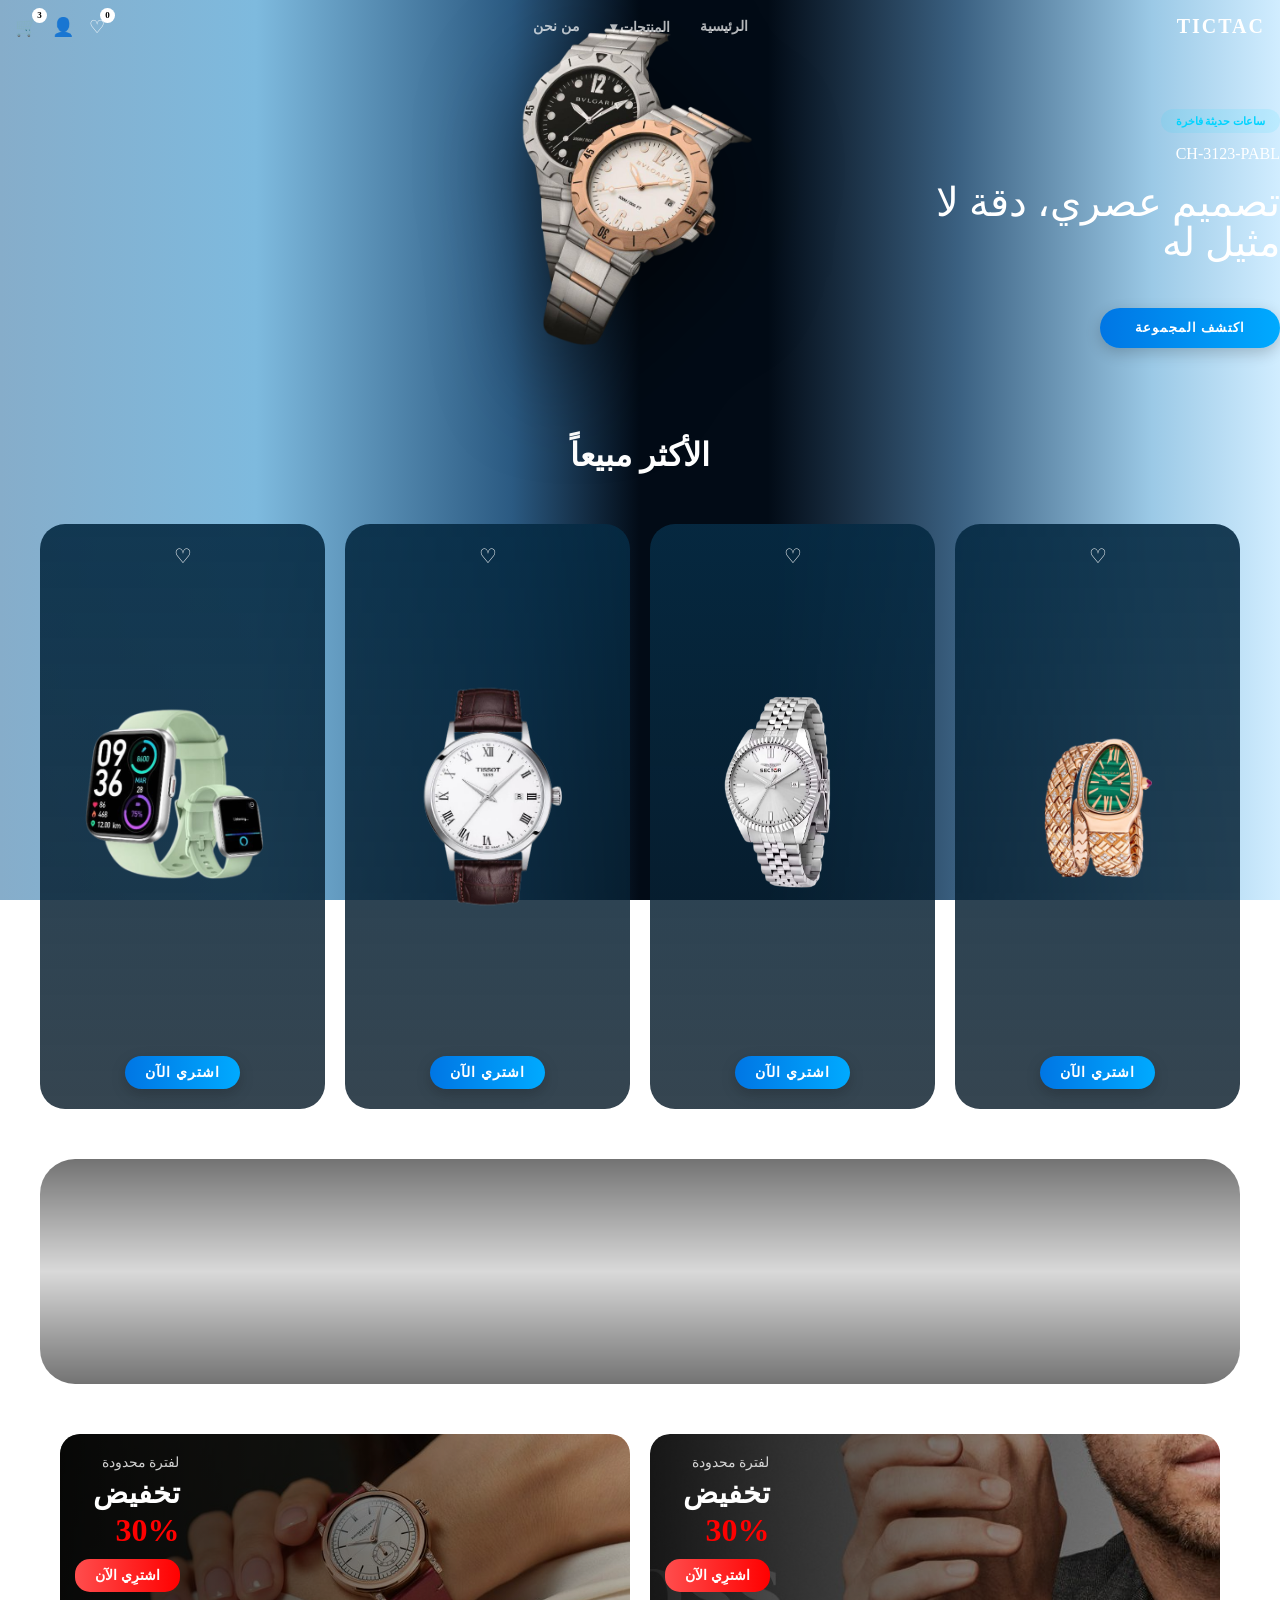
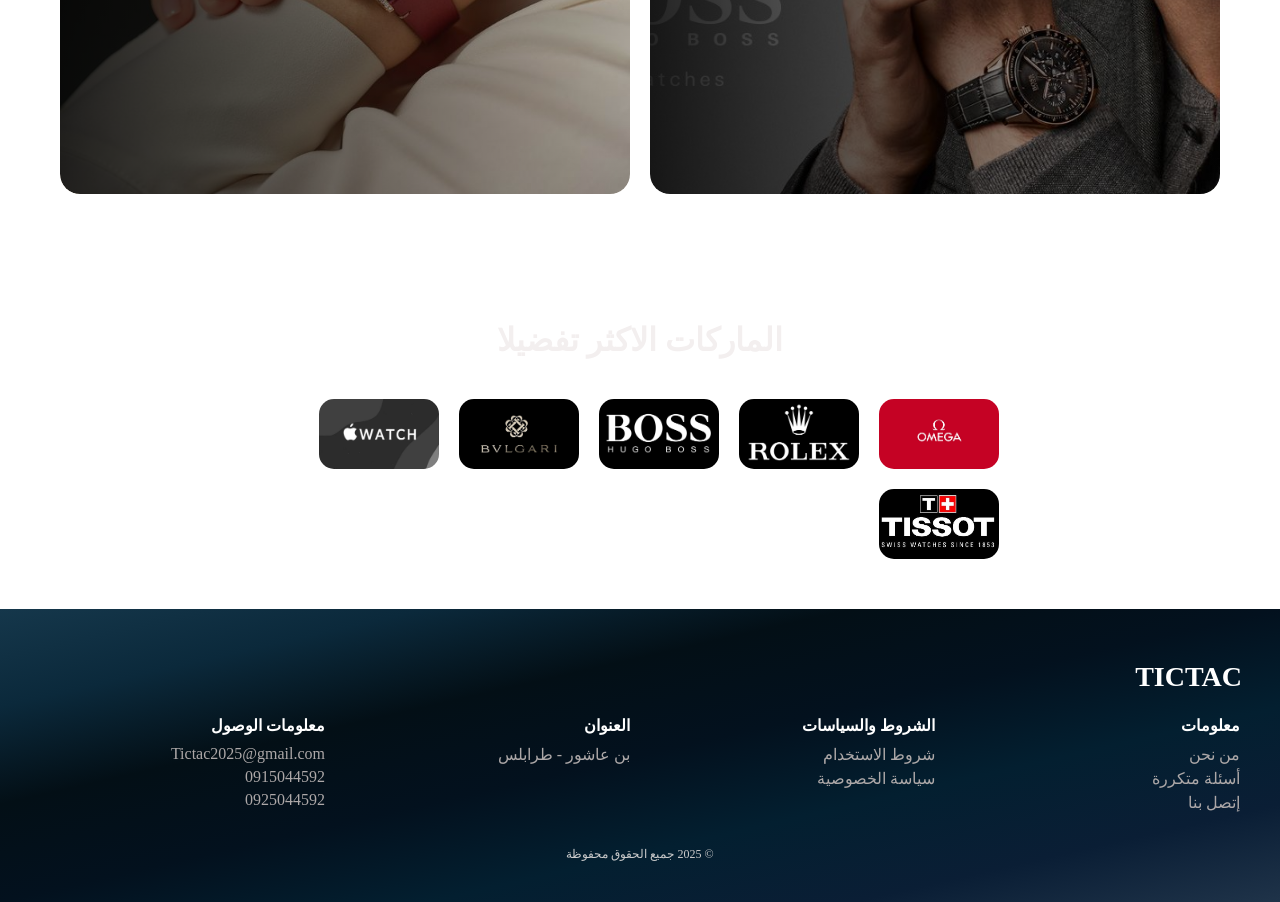
==== index.html @ 2e1ec947 "first upload" ====
<!DOCTYPE html>
<html lang="ar" dir="rtl"> <!-- الصفحة باللغة العربية والاتجاه من اليمين لليسار -->
<head>
    <meta charset="UTF-8">
    <meta name="viewport" content="width=device-width, initial-scale=1.0">
    <title>TICTAC – Watches Store</title>
<meta name="description" content="TICTAC متجر ساعات حديثة فاخرة وساعات إلكترونية يجمع بين الأناقة، الجودة، والتقنية لتجربة وقت مميزة.">
    <!-- ربط ملف CSS -->
    <link rel="stylesheet" href="style.css">
</head>

<body>

    <!-- اللوحة الرئيسية -->


       <header class="navbar">

  <!-- الجهة اليمنى: شعار + زر الموبايل -->
  <div class="nav-right-group">
      <div class="logo">TIC<span>TAC</span></div>
      <div class="menu-icon">☰</div>
  </div>

  <!-- الروابط -->
  <nav class="nav-links">
      <a href="index.html">الرئيسية</a>

      <!-- Dropdown المنتجات -->
      <div class="dropdown">
          <a href="javascript:void(0)" class="dropbtn">المنتجات ▾</a>
          <div class="dropdown-content">
              
              <a href="MprPage.php?type=modern">ساعات حديثة</a>
              <!-- <a href="Sp.html?type=sport">ساعات رياضية</a> -->
          </div>
      </div>

     <a href="aboutUs.html">من نحن</a>

  </nav>

  <!-- الأيقونات -->
  <div class="nav-left-icons">
      <div class="icon-group">
          <div class="icon-item">♡ <span class="badge">8</span></div>
          <div class="icon-item" onclick="goLogin()">👤</div>
          <div class="icon-item" onclick="goCart()">🛒 <span class="badge">3</span></div>
      </div>
  

</header>


        <!-- القسم الرئيسي -->
        <main class="hero">

            <!-- معلومات الساعة -->
            <div class="info">
                <span class="tag" id="watchTag">ساعات حديثة فاخرة</span>
                <p class="code" id="watchCode">CH-3123-PABL</p>

                <h3 class="main-title" id="watchTitle">
                   تصميم عصري، دقة لا مثيل له
                </h3>

                <button class="btn-more">اكتشف المجموعة</button>
            </div>

            <!-- صورة الساعة -->
            <div class="watch-box">
                <img 
                    src="image\ex1.png"
                    alt="Watch"
                    class="watch-img"
                    id="mainWatch"
                >

                <!-- التبديل (ساعتين فقط) -->
                <!-- <div class="pagination">
                    <span onclick="changeWatch(2, this)">02</span>
                    <span class="active" onclick="changeWatch(1, this)">01</span>
                </div> -->
            </div>

        </main>

    </div>
<!-- قسم ساعات الأكثر مبيعاً -->
<section class="best-sellers">
  <h2>الأكثر مبيعاً</h2>
  <div class="cards-container">
    <div class="card">
      <div class="card-heart" onclick="toggleFavorite(this)">♡</div>
     
      <img src="image/blgariwatch.png" alt="ساعة 1">
       <!-- المربع الشفاف -->
  <div class="card-info">
    <h8> Serpenti Spiga (الساعة الثعبانية الذهبية)</h8>
    <p> قمة الفخامة من بولغري، مستوحاة من سنابل القمح بتصميم ذهبي خلاب.
</p>
    
  </div>
      <button class="btn-more">اشتري الآن</button>
    </div>
    <div class="card">
      <div class="card-heart-wrapper">
      <div class="card-heart" onclick="toggleFavorite(this)">♡</div>
      
    </div>
      <img src="image/sectorwatch.png" alt="ساعة 2">
      <!-- المربع الشفاف -->
  <div class="card-info">
    <h8>ساعة Sector 240 Classic (الفضية)</h8>
    <p>زيج مثالي بين التصميم الرياضي واللمسة الكلاسيكية، تناسب جميع الإطلالات.</p>
 
  </div>
      <button class="btn-more">اشتري الآن</button>
    </div>
    <div class="card">
      <div class="card-heart" onclick="toggleFavorite(this)">♡</div>
    
      <img src="image/tissotwatch.png" alt="ساعة 3">
      <!-- المربع الشفاف -->
  <div class="card-info">
    <h8>Tissot Classic Dream</h8>
    <p>ساعة سويسرية كلاسيكية تجسد الأناقة الدائمة، مثالية للمناسبات الرسمية والعمل</p>
   
  </div>
      <button class="btn-more">اشتري الآن</button>
    </div>
    <div class="card">
      <div class="card-heart" onclick="toggleFavorite(this)">♡</div>
   
      <img src="image/123.png" alt="ساعة 4">
      <!-- المربع الشفاف -->
  <div class="card-info">
    <h8>Power plink</h8>
    <p>ساعة ذكية أنيقة تجمع بين التصميم العصري والوظائف الرياضية المتقدمة، مثالية للنساء اللواتي يبحثن عن الأناقة والأداء</p>
   
  </div>
      <button class="btn-more">اشتري الآن</button>
    </div>
  </div>
</section>


<!-- Section Video -->
<section class="cinema-video">
  <video autoplay muted loop playsinline>
    <source src="V2.mp4" type="video/mp4">
    متصفحك لا يدعم تشغيل الفيديو
  </video>

  <!-- طبقة تعتيم خفيفة -->
  <div class="video-overlay"></div>
</section>
<!-- حاوية للصورتين جنب بعض -->
<div class="offers-row">

  <!-- الصورة الأولى -->
  <div class="image-box">
    <img src="image\desboss.jpg" alt="عرض الساعة">
    <div class="overlay">
      <div class="sale-text">
        <span class="limited">لفترة محدودة</span>
        <span class="discount">تخفيض</span>
        <span class="percent">30%</span>
        <button class="discount-btn">اشترِي الآن</button>
      </div>
    </div>
  </div>

  <!-- الصورة الثانية -->
  <div class="discount-container">
    <!-- الخلفية -->
    <img src="image\womendes.jpg" alt="صورة التخفيض" class="discount-image">

    <!-- الطبقة الشفافة -->
    <div class="discount-overlay"></div>

    <!-- النصوص + زر -->
    <div class="sale-text">
        <span class="limited">لفترة محدودة</span>
        <span class="discount">تخفيض</span>
        <span class="percent">30%</span>
        <button class="discount-btn">اشترِي الآن</button>
      </div>
    </div>
  </div>
</div>


<!-- ================== صف الدفات الصغار ================== -->
<section class="brand-cards">
   <h2>الماركات الاكثر تفضيلا</h2>
  <div class="cards-row">
    <div class="brand-card">
      <img src="image/omegalogo.jpg" alt="Brand 1">
    </div>
    <div class="brand-card">
      <img src="image/rolex.jpg" alt="Brand 2">
    </div>
    <div class="brand-card">
      <img src="image/bosslogo.jpg" alt="Brand 3">
    </div>
    <div class="brand-card">
      <img src="image/bulgarilogo.jpg" alt="Brand 4">
    </div>
    <div class="brand-card">
      <img src="image/applewatchlogo.jpg" alt="Brand 5">
    </div>
   
    <div class="brand-card">
      <img src="image/tissotlogo.jpg" alt="Brand 6">
    </div>
  </div>
</section>
<footer class="footer">
  <!-- العنوان الكبير -->
  <div class="footer-header">
    <h2>TICTAC</h2>
  </div>

  <!-- أسماء العناصر في صف واحد -->
  <div class="footer-nav">
    <div class="footer-link">
      <h3>معلومات</h3>
      <ul>
        <li><a href="aboutUs.html">من نحن</a></li>
        <li><a href="aboutUs.html">أسئلة متكررة</a></li>
        <li><a href="aboutUs.html">إتصل بنا</a></li>
      </ul>
    </div>

    <div class="footer-link">
      <h3>الشروط والسياسات</h3>
      <ul>
        <li><a href="#">شروط الاستخدام</a></li>
        <li><a href="#">سياسة الخصوصية</a></li>
      </ul>
    </div>

    <div class="footer-link">
      <h3>العنوان</h3>
      <p>بن عاشور - طرابلس</p>
    </div>

    <div class="footer-link">
      <h3>معلومات الوصول</h3>
      <ul>
        <li><a href="#">Tictac2025@gmail.com</a></li>
        <li><a href="#">0915044592</a></li>
        <li><a href="#">0925044592</a></li>
      </ul>
    </div>
  </div>

  <!-- نص أسفل الفوتر -->
  <div class="footer-bottom">
    © 2025 جميع الحقوق محفوظة
  </div>
</footer>


    <!-- ملف الجافاسكريبت -->
    <script src="hov.js"></script>
</body>
</html>
---- style.css ----
/* ============================= */
/*        Reset Styles           */
/* ============================= */
* {
    padding: 0;
    box-sizing: border-box;
    transition: background 0.6s ease, color 0.4s ease, transform 0.6s ease, opacity 0.5s ease;
}
* {
  font-family: "Times new roman", sans-serif;
}

/* ============================= */
/*        Body & Background      */
/* ============================= */
body {
    margin: 0;
    padding: 0;
    width: 100vw;
    min-height: 100vh;
    overflow-x: hidden;

    /* الخلفية */
    background: linear-gradient(
        to right, 
        #86adca 0%, 
        #7ebade 20%, 
        #2b5a82 40%, 
        #020b16 50%, 
        #020b16 60%, 
        #3b6182 75%, 
        #9bc9e6 90%, 
        #d1edff 100%
    );
    background-size: cover;
    background-attachment: fixed;

    font-family: "Segoe UI", sans-serif;

    /* Flex لتوسيط العناصر */
    display: flex;
    flex-direction: column;
    align-items: center; /* يوسّط العناصر أفقياً */
    justify-content: flex-start; /* العناصر تبدأ من الأعلى */
}


/* ============================= */
/*        Main Panel / Glass     */
/* ============================= */
/* .main-panel {
    position: relative;
    width: 95vw;
    max-width: 1200px;
    min-height: 80vh;
    margin: 50px auto;
    background: linear-gradient(to right bottom, #2b6081,#14425f,#030f16,#03111e,#031f30,#3065a5,#2e4968);
    backdrop-filter: blur(20px);
    -webkit-backdrop-filter: blur(20px);
    border-radius: 40px;
    border: 1px solid rgba(255, 255, 255, 0.08);
    box-shadow: 0 0 50px rgba(0,0,0,0.5);
    display: flex;
    flex-direction: column;
    justify-content: space-between; 
    overflow: visible;
    padding: 25px 50px;
} */

/* ============================= */
/*          Hero Section         */
/* ============================= */
.hero {
    flex: 1;
    display: grid;
    grid-template-columns: 1fr 1.3fr 1fr;
    align-items: center;
    color: white;
    position: relative;
}

.main-title { 
    font-size: 2.5rem; 
    font-weight: 200; 
    line-height: 1; 
    margin: 20px 0;
    font-family: "Times new roman", sans-serif;
}

.tag { 
    color: #00d4ff; 
    background: rgba(0, 212, 255, 0.1); 
    padding: 6px 15px; 
    border-radius: 20px; 
    font-size: 11px; 
    font-weight: 600;
    font-family: "Times new roman", sans-serif;
}

/* ============================= */
/*       Watch Image Styling     */
/* ============================= */
.watch-img {
    width: 100%;
    max-width: 350px;
    filter: drop-shadow(0 40px 70px rgba(0,0,0,0.8));
    transition: 0.5s ease-in-out;
}

/* فقط للثيم الأزرق */
body:not(.theme-3) #mainWatch {
    max-width: 270px;
    filter: drop-shadow(0 30px 50px rgba(0,0,0,0.6));
    transition: 0.5s ease-in-out;
}

/* ================= Navbar ================= */
/* روابط التنقل */
.navbar {
    display: flex;
    justify-content: space-between;
    align-items: center;
    width: 100%;
    padding: 5px 15px;
    background: #11111100;
    position: absolute; /* navbar ينزل معاك */
    top: 0;
    z-index: 1000;
    direction: rtl;
    margin-top: 10px;
}
/* شعار + زر الموبايل */
.nav-right-group {
    display: flex;
    align-items: center;
    gap: 15px;
}
.logo {
    color: #fff;
    font-weight: 700;
    font-size: 20px;
    letter-spacing: 2px;
}

.nav-logo span {
    color: #00d4ff;
}
.nav-links {
    display: flex;
    gap: 30px;
    align-items: center;
}

.nav-links a {
    text-decoration: none;
    color: rgba(255,255,255,0.7);
    font-weight: 600;
    position: relative;
    font-size: 14px;
}

.nav-links a:hover {
    color: #fff;
}

.nav-links a::after {
    content: '';
    position: absolute;
    width: 0;
    height: 2px;
    bottom: -5px;
    left: 50%;
    background-color: #00d4ff;
    transition: all 0.3s ease;
    transform: translateX(-50%);
}

.nav-links a:hover::after {
    width: 100%;
}
/* Dropdown */
.nav-links .dropdown {
    position: relative;
}

.nav-links .dropbtn {
    cursor: pointer;
    color: rgba(255,255,255,0.7);
    font-weight: 600;
}

.nav-links .dropdown-content {
    display: none;
    position: absolute;
    top: 25px;
    right: 0;
    background: rgba(0, 0, 0, 0.6);
    border-radius: 10px;
    flex-direction: column;
    min-width: 150px;
}

.nav-links .dropdown-content a {
    color: #ccc;
    padding: 10px 15px;
    text-decoration: none;
    display: block;
}

.nav-links .dropdown-content a:hover {
    background: #00d4ff33;
    color: #fff;
}
.nav-links .dropdown.active .dropdown-content {
    display: flex;
}
/* أيقونات */
.icon-group {
    display: flex;
    gap: 15px;
    color: white;
    font-size: 18px;
    align-items: center;
}

.icon-item {
    position: relative;
    cursor: pointer;
}

/* Badge */
.badge {
    position: absolute;
    top: -8px;
    right: -10px;
    background: white;
    color: black;
    font-size: 9px;
    width: 15px;
    height: 15px;
    border-radius: 50%;
    display: flex;
    justify-content: center;
    align-items: center;
    font-weight: bold;
}

/* زر الموبايل مخفي على الديسكتوب */
.menu-icon {
    display: none;
    font-size: 28px;
    color: white;
    cursor: pointer;
    user-select: none;
}
.info{
  margin-top: 100px;
}

/* ========== Responsive ========== */
@media (max-width: 768px) {

    .menu-icon {
        display: block; /* يظهر */
    }

    .nav-links {
        display: none; /* يختفي على الموبايل */
        position: absolute;
        top: 55px;
        right: 0;
        background: rgba(0,0,0,0.95);
        flex-direction: column;
        padding: 15px;
        border-radius: 10px;
        width: 200px;
        z-index: 1000;
    }

    .nav-links.active {
        display: flex; /* تظهر عند الضغط */
    }

    .nav-links a {
        margin: 10px 0;
    }

    /* Dropdown على الموبايل عند الضغط */
     .nav-links .dropdown-content {
      display: none;
      flex-direction: column;
      padding-left: 0;
      margin: 5px 0;
      background: rgba(0,0,0,0.9); /* <- هنا شفافية القايمة في الموبايل */
  }

    .nav-links .dropdown.active .dropdown-content {
      display: flex;
  }
}

.footer {
  background: linear-gradient(to right bottom, #15374b, #0b293b, #030f16, #03111e, #031f30, #0a1e35, #1f3349);
  color: #ccc;
  padding: 40px 20px;
  width: 100%;
  box-sizing: border-box;
  text-align: center;
  font-family: 'Times New Roman', Times, serif;
}

/* العنوان الكبير */
.footer-header h2 {
  color: #fff;
  font-weight: bold;
  font-size: 28px;
  margin: 12px 18px 7px 0px;
  text-align: right;
  

}

/* صف أسماء العناصر */
.footer-nav {
  display: flex;
  justify-content: space-between; /* كل عنصر متساوي المسافة */
  gap: 20px;
  flex-wrap: wrap;                /* للسماح بالنزول على الشاشات الصغيرة */
  max-width: 1200px;
  margin: 0 auto 30px;
}

/* كل عنصر */
.footer-link {
  flex: 1;               /* يجعل كل عنصر متساوي العرض */
  text-align: right;    /* العنوان والروابط في الوسط */
}

.footer-link h3 {
  color: #fff;
  font-weight: bold;    /* Bold حسب طلبك */
  font-size: 16px;
  margin-bottom: 10px;
}

/* قائمة الروابط تحت كل عنصر */
.footer-link ul {
  list-style: none;
  padding: 0;
  margin: 0;
}

.footer-link ul li a {
  color: #ada8a8;
  text-decoration: none;
  display: block;
  margin: 5px 0;
  transition: 0.3s;
}

.footer-link ul li a:hover {
  color: #fff;
}

/* نصوص الفقرة داخل المجموعة */
.footer-link p {
  color: #ada8a8;
  margin: 5px 0;
}

/* نص أسفل الفوتر */
.footer-bottom {
  text-align: center;
  font-size: 12px;
  color: #ccc;
}

/* ====== Responsive ====== */
@media (max-width: 1024px) {
  .footer-nav {
    justify-content: space-around;
  }
}

@media (max-width: 768px) {
  .footer-nav {
    flex-direction: column; /* العناصر تصير تحت بعض */
    align-items: center;
    gap: 20px;
  }

  .footer-link {
    text-align: center;
  }
}


/* ============================= */
/*         Buttons & Pagination  */
/* ============================= */
.btn-more {
    background: linear-gradient(90deg, #0076e4, #00aaff); 
    color: white; 
    border: none; 
    padding: 12px 35px; 
    border-radius: 30px; 
    cursor: pointer; 
    margin-top: 25px; 
    font-weight: 600;
    letter-spacing: 1px;
    transition: all 0.4s cubic-bezier(0.175, 0.885, 0.32, 1.275);
    box-shadow: 0 5px 15px rgba(0, 0, 0, 0.2);
    position: relative;
    overflow: hidden;
}

.btn-more:hover {
    transform: translateY(-5px) scale(1.05);
    box-shadow: 0 10px 25px rgba(0, 170, 255, 0.4);
    letter-spacing: 2px;
}

.btn-more:active {
    transform: translateY(-2px) scale(0.98);
}

.btn-more::before {
    content: '';
    position: absolute;
    top: 0;
    left: -100%;
    width: 100%;
    height: 100%;
    background: linear-gradient(120deg, transparent, rgba(255,255,255,0.3), transparent);
    transition: 0.6s;
}

/* Pagination */
.pagination {
    position: absolute;
    bottom: -20px;
    display: flex;
    gap: 25px;
}

.pagination span {
    color: rgba(255, 255, 255, 0.6);
    font-size: 18px;
    cursor: pointer;
    padding-bottom: 5px;
    border-bottom: 2px solid transparent;
    transition: 0.3s;
}

.pagination span.active {
    color: #ffffff;
    border-bottom: 2px solid #ffffff;
    font-weight: bold;
}

/* ============================= */
/*        Best Sellers Cards     */
/* ============================= */
.best-sellers {
  margin: 50px auto;
  width: 95%;
  max-width: 1200px;
  text-align: center;
  color: white;
}

.best-sellers h2 {
  margin-bottom: 50px;
  font-size: 2rem;
}

.cards-container {
  display: flex;
  justify-content: space-between;
  flex-wrap: wrap;
  gap: 20px;
  align-items: center;
}

.card {
  background: linear-gradient(to bottom, rgba(6, 43, 68, 0.906), rgba(8, 27, 41, 0.817));
  border-radius: 25px;
  padding: 20px;
  flex: 1 1 22%;
  display: flex;
  flex-direction: column;
  align-items: center;
  position: relative;
  width: 260px;
  overflow: hidden;
  cursor: pointer;

  opacity: 0;
   transition: transform 0.4s ease, box-shadow 0.4s ease;
  animation: floatIn 0.6s ease forwards;
  height: 65vh;
  justify-content: space-between;
}

.cards-container .card:nth-child(1) { animation-delay: 0s; }
.cards-container .card:nth-child(2) { animation-delay: 0.1s; }
.cards-container .card:nth-child(3) { animation-delay: 0.2s; }
.cards-container .card:nth-child(4) { animation-delay: 0.3s; }

@keyframes floatIn {
  0% { transform: translateY(30px); opacity: 0; }
  100% { transform: translateY(0); opacity: 1; }
}

.card img {
  width: 100%;
  height: 230px;        /* ← نفس الارتفاع لكل الصور */
  object-fit: contain; /* يحافظ على شكل الساعة */
  border-radius: 15px;
  margin-bottom: 10px;
  display: block;
  transition: transform 0.3s;
}


.card:hover {
  transform: perspective(800px) rotateX(4deg) rotateY(-4deg) translateY(-8px);
  box-shadow: 0 25px 40px rgba(24, 24, 24, 0.943);
}

.card:hover img {
  transform: scale(1.08);
}

.card h3 {
  font-size: 1.1rem;
  margin-bottom: 5px;
}

.card p {
  font-size: 0.9rem;
  margin-bottom: 10px;
}

.card .btn-more {
  padding: 8px 20px;
  font-size: 0.9rem;
  border-radius: 20px;
}


.card-heart {
  font-size: 20px;
  color: white;
  cursor: pointer;
  transition: transform 0.3s, color 0.3s;
  margin-bottom: 5px;
}

.card-heart.active {
  color: #ff4d4d;
  transform: scale(1.2);
}




/* مربع التفاصيل (أكبر وأعلى) */
.card-info {
  position: absolute;
  bottom: 40px; /* رفع المربع أعلى داخل البطاقة */
  left: 50%;
  transform: translateX(-50%) translateY(0);
  width: 90%; /* زيادة العرض قليلاً */
  background: rgba(255, 255, 255, 0.25); /* شفافية أكبر لرؤية المحتوى بشكل أفضل */
  backdrop-filter: blur(14px);
  -webkit-backdrop-filter: blur(14px);
  border-radius: 18px; /* زوايا أكبر */
  padding: 16px 12px; /* مساحة داخلية أكبر */
  text-align: center;
  color: white;
  opacity: 0;
  transition: 0.4s ease;
  display: flex;
  flex-direction: column;
  justify-content: space-between;
  min-height: 100px; /* ارتفاع أكبر للمحتوى */
}

.card:hover .card-info {
  opacity: 1;
  transform: translateX(-50%) translateY(0);
}


.card-info h8 {
  font-size: 14px;
  margin-bottom: 5px;
}

.card-info p {
  font-size: 12px;
  opacity: 0.85;
  margin-bottom: 8px;
}


/* ============================= */
/*          Theme 3 (Smart)     */
/* ============================= */
body.theme-3 {
    background: linear-gradient(to right, #c1a789, #dbb999, #a06e45, #513418, #000000, #000000, #000000, #000000, #513418, #dbb999, #ad9272);
}

body.theme-3 .main-panel {
background: linear-gradient(
  190deg,
  #583c18 0%,
  #6f5534 25%,
  #4a3a25 45%,
  #1c0f00 70%,
  #000000 100%,
   #170c00 70%,
  #000000 100%,
  #8b6a3f 0%,
  #6f5534 25%,
  #4a3a25 45%
);



}

body.theme-3 .tag {
    color: #ffb347;
    background: rgba(255, 179, 71, 0.15);
}

body.theme-3 .btn-more {
    background: linear-gradient(90deg, #ffb347, #533601);
    box-shadow: 0 5px 15px rgba(222, 153, 57, 0.2);
}

body.theme-3 .btn-more:hover {
    box-shadow: 0 10px 25px rgba(222, 153, 57, 0.4);
}

body.theme-3 .nav-links a::after {
    background-color: #ffb347; 
}

body.theme-3 .logo span {
    color: #9e5e2e; 
}

body.theme-3 .icon-item::before {
    background: radial-gradient(
        ellipse at top,
        rgba(255, 179, 71, 0.7),
        rgba(255, 179, 71, 0.2),
        transparent 70%
    );
}

body.theme-3 .card {
  background: linear-gradient(to bottom, rgba(124, 79, 43, 0.653), rgba(43, 22, 8, 0.724));
  color: #ffddb5;
  box-shadow: 0 20px 40px rgba(120, 70, 30, 0.6);
}

body.theme-3 .card h4 {
  color: #ffb347;
}

body.theme-3 .card:hover {
  box-shadow: 0 25px 50px rgba(255, 179, 71, 0.5);
}

body.theme-3 .card-info span {
  color: #ffb347;
}
body.theme-3 .footer {
  background: linear-gradient(190deg, #583c18 0%, #6f5534 25%, #4a3a25 45%, #1c0f00 70%, #000000 100%);
  color: #fff;
}
/* ============================= */
/*         Watch Box             */
/* ============================= */
.watch-box {
    position: relative;
    display: flex;
    flex-direction: column;
    align-items: center;
    justify-content: center;
}

/* ============================= */
/*         Cinema Video          */
/* ============================= */
.cinema-video-wrapper {
  display: flex;
  justify-content: center;
  
}

.cinema-video {
  position: relative;
  width: 100%;
  max-width: 1200px;
  height: 25vh;
  border-radius: 35px;
  overflow: hidden;

}

.cinema-video video {
  width: 100%;
  height: 100%;
  object-fit: cover;
}

.video-overlay {
  position: absolute;
  inset: 0;
  background: linear-gradient(to top, rgba(0,0,0,0.55), rgba(0,0,0,0.15), rgba(0,0,0,0.55));
}
/* ================== صندوق الصورة العادية ================== */
.image-box,
.discount-container {
  width: 100%;
  height: 30vh;              /* ارتفاع افتراضي */
  position: relative;
  overflow: hidden;
  border-radius: 20px;
}

.image-box img,
.discount-container .discount-image {
  width: 100%;
  height: 100%;
  object-fit: cover;         /* يحافظ على نسبة العرض للارتفاع */
  display: block;
}

/* الطبقة الشفافة فوق الصور */
.image-box .overlay,
.discount-container .discount-overlay {
  position: absolute;
  inset: 0;
  background: linear-gradient(to right, rgba(0, 0, 0, 0.858), rgba(0,0,0,0.2));
  border-radius: 20px;
}

/* النصوص فوق الصورة */
.sale-text,
.discount-text {
  position: absolute;
  top: 20px;
  left: 15px;
  display: flex;
  flex-direction: column;
  color: white;
  font-family: 'Cairo', 'Tajawal', sans-serif;
  z-index: 2;
}

.sale-text .limited,
.discount-text .limited-time {
  font-size: 0.9rem;
  margin-bottom: 5px;
  opacity: 0.8;
}

.sale-text .discount,
.discount-text .discount-title {
  font-size: 1.8rem;
  font-weight: bold;
  margin-bottom: 2px;
}

.sale-text .percent,
.discount-text .discount-title .percent {
  font-size: 2rem;
  font-weight: bold;
  color: red;
}

/* زر الشراء */
.discount-btn,
.sale-text .discount-btn {
  margin-top: 10px;
  padding: 8px 20px;
  background: linear-gradient(90deg, #ff4d4d, #ff0000);
  color: white;
  border: none;
  border-radius: 15px;
  font-size: 14px;
  font-weight: 600;
  cursor: pointer;
  transition: all 0.3s ease;
}

.discount-btn:hover,
.sale-text .discount-btn:hover {
  transform: translateY(-2px) scale(1.05);
  box-shadow: 0 5px 15px rgba(255,0,0,0.4);
}

/* ================== الصف لعرض الصورتين جنب بعض ================== */
.offers-row {
  display: flex;
  
  align-items: flex-start;
  gap: 20px;
  margin: 50px auto;
  max-width: 1200px; /* حجم الحاوية */
  padding: 0 20px;
}

/* اعطِ كل صورة عرض محدد بدل flex:1 */
.offers-row .image-box,
.offers-row .discount-container {
  width: 130%;  /* كل عنصر ياخذ تقريباً نصف الحيز */
  height: 40vh; /* ارتفاع مناسب */
}

/* ================== دفات البراند ================== */
.brand-cards h2 {
  margin-bottom: 40px;
  font-size: 2rem;
  color: #f3efef;
    text-align: center;
}
.brand-cards {
  max-width: 1200px;  /* نفس عرض main-panel تقريباً */
  margin: 50px auto;
  padding: 0 20px;
 
}

.cards-row {
  display: flex;
  flex-wrap: wrap;       /* لو كثرت تنزل للسطر التالي */
  gap: 20px;             /* المسافة بين البطاقات */
  justify-content: flex-start; /* تبدأ من اليمين (RTL) */
}

.brand-card {
  flex: 0 0 120px;     /* حجم الدف عرض */
  height: 70px;       /* ارتفاع الدف */
  background: #1a1a1a;
  border-radius: 15px;
  overflow: hidden;
  display: flex;
  justify-content: center;
  align-items: center;
  cursor: pointer;
  transition: transform 0.3s ease, box-shadow 0.3s ease;
}

.brand-card img {
  width: 100%;      /* الصورة تغطي كل الدف */
  height: 100%;
  object-fit: cover; /* تحافظ على شكل الصورة */
}

.brand-card:hover {
  transform: translateY(-5px) scale(1.05);
  box-shadow: 0 10px 20px rgba(0,0,0,0.5);
}


/* ===================================================== */
/*                RESPONSIVE – SMART FIXES               */
/* ===================================================== */

/* ================== Tablets ================== */
@media (max-width: 1024px) {

  /* Hero يتحول لعمودي */
  .hero {
    grid-template-columns: 1fr;
    gap: 40px;
    text-align: center;
  }

  .watch-img,
  body:not(.theme-3) #mainWatch {
    max-width: 260px;
    margin: auto;
  }

  /* الكروت صفين */
  .card {
    flex: 1 1 45%;
    height: auto;
  }

  /* offers-row يتوازن */
  .offers-row {
    flex-direction: column;
  }

  .offers-row .image-box,
  .offers-row .discount-container {
    width: 100%;
    height: 35vh;
  }

  /* الفيديو أطول شوية */
  .cinema-video {
    height: 30vh;
  }
}

/* ================== Mobile ================== */
@media (max-width: 600px) {

  /* تقليل الحواف */
  .main-panel {
    padding: 20px;
    border-radius: 25px;
  }

  /* إخفاء روابط الناف */
  .nav-links {
    display: none;
  }

  /* العنوان */
  .main-title {
    font-size: 1.8rem;
    line-height: 1.2;
  }

  /* الصور */
  .watch-img,
  body:not(.theme-3) #mainWatch {
    max-width: 220px;
  }

  /* الكروت تحت بعض */
  .card {
    flex: 1 1 100%;
    height: auto;
  }

  /* مربع التفاصيل */
  .card-info {
    position: static;
    transform: none;
    opacity: 1;
    margin-top: 10px;
  }

  /* الفيديو */
  .cinema-video {
    height: 35vh;
    border-radius: 20px;
  }

  /* العروض */
  .image-box,
  .discount-container {
    height: 30vh;
  }

  /* البراندات */
  .cards-row {
    justify-content: center;
  }

  .brand-card {
    flex: 0 0 100px;
    height: 60px;
  }

  /* الفوتر */
  .footer-content {
    flex-direction: column;
    text-align: center;
  }

  .footer-link {
    border-right: none;
  }
}
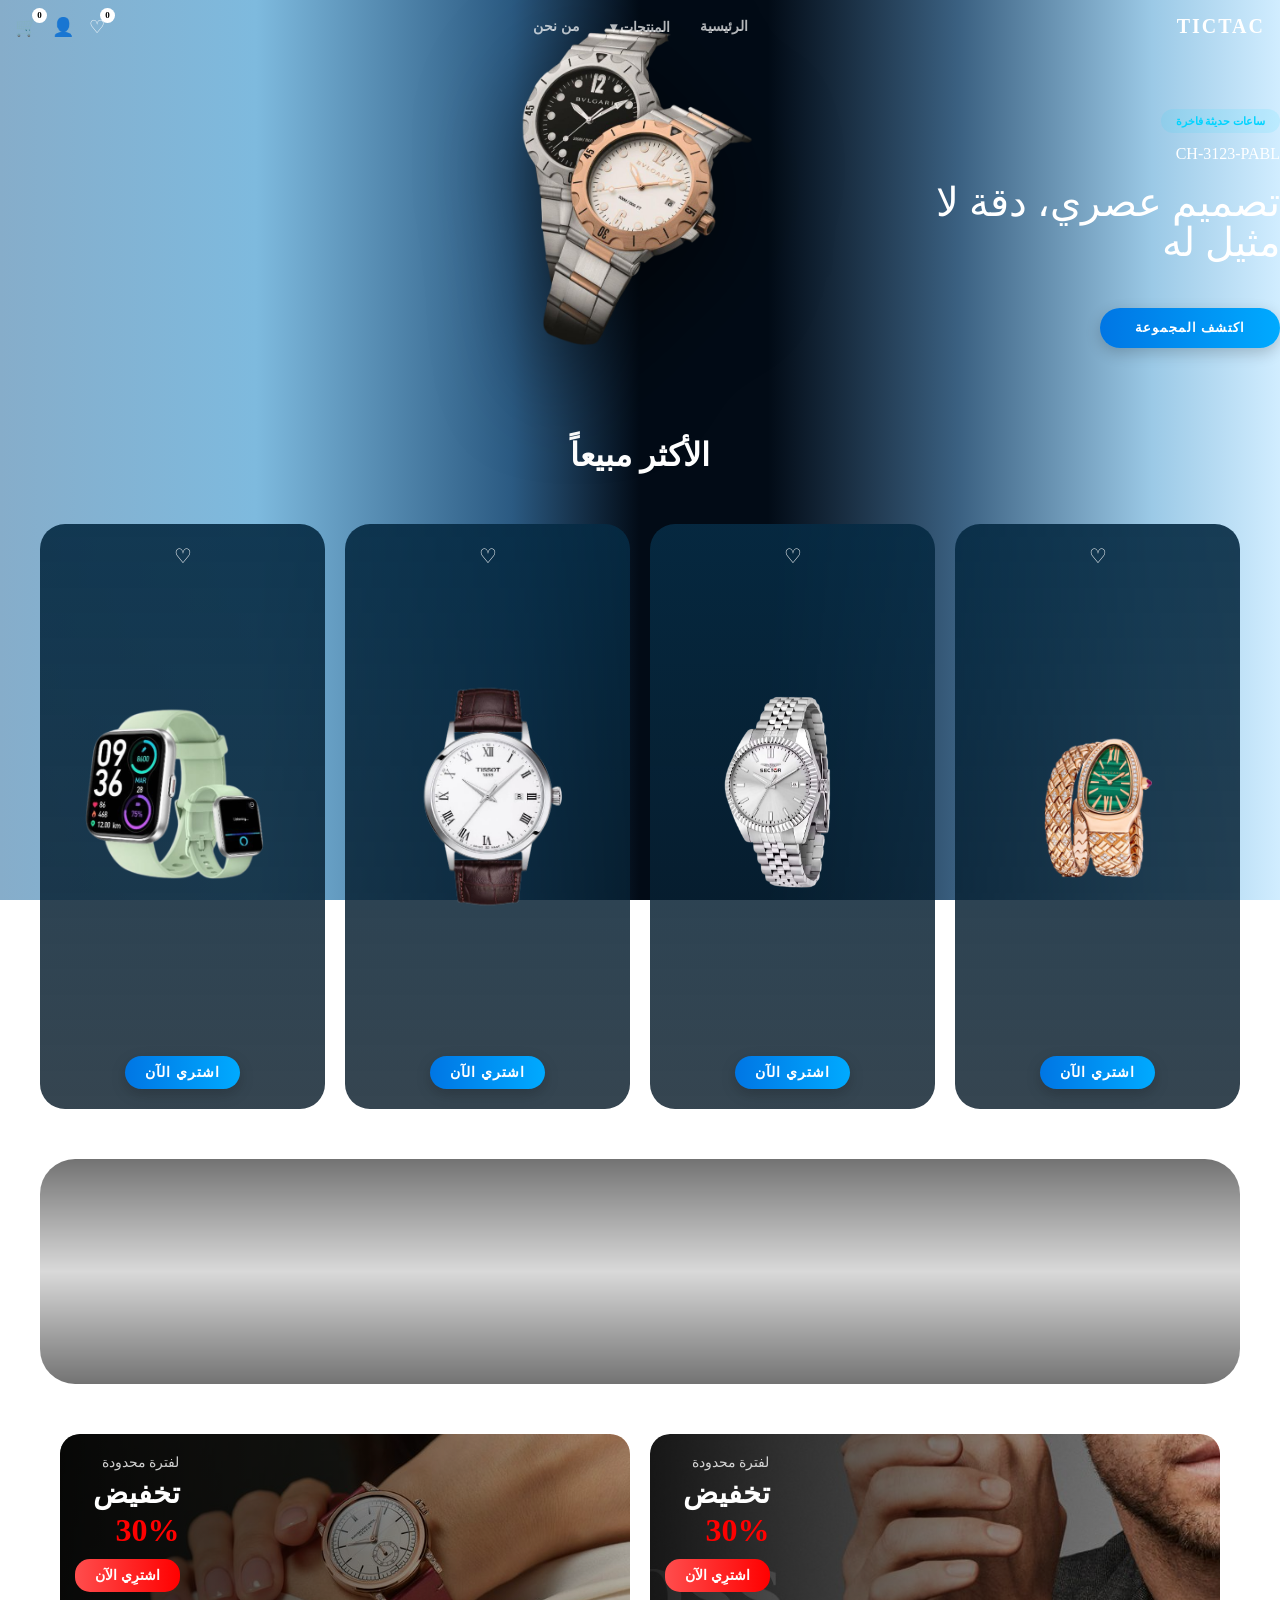
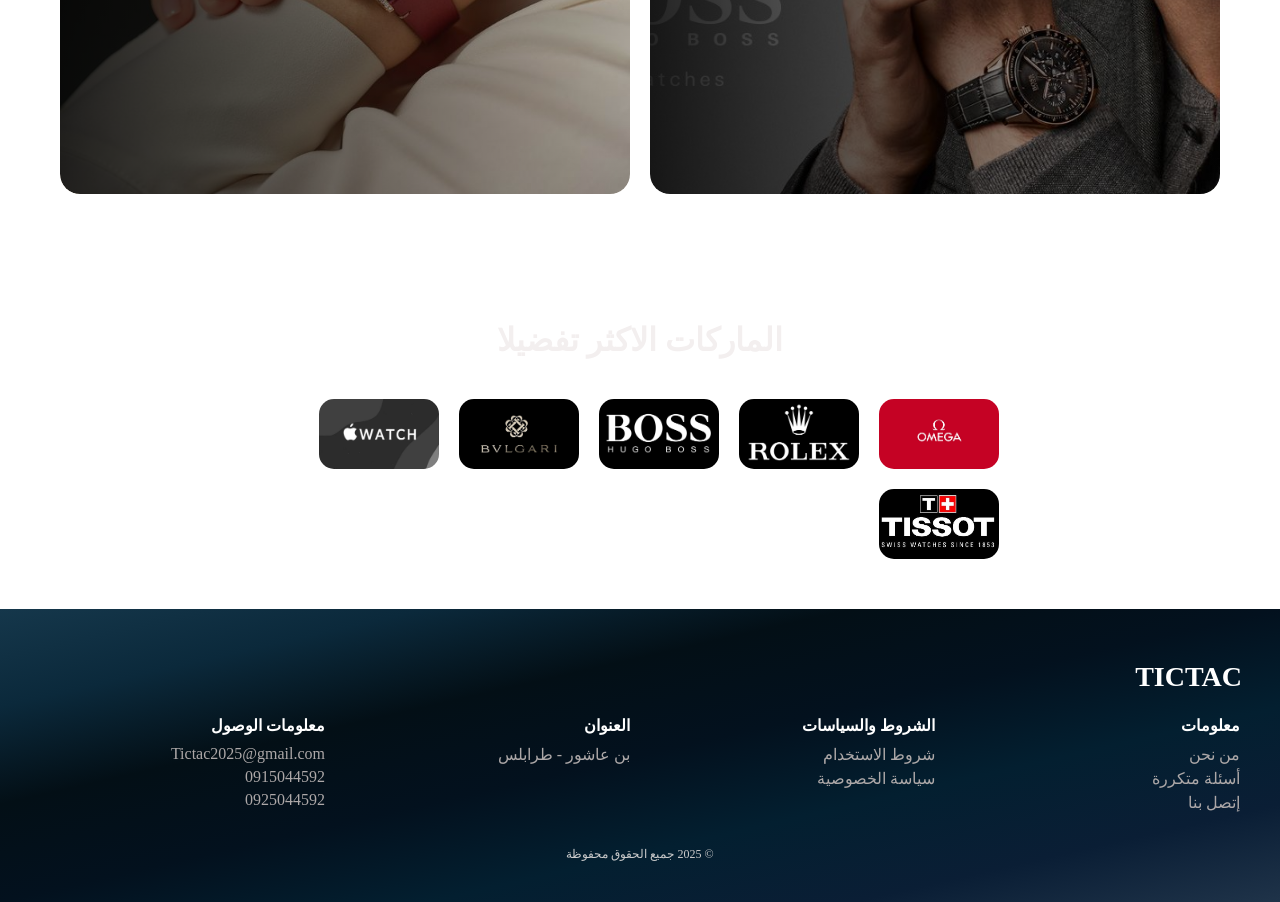
==== commit 2a677055: "update project" ====
--- a/index.html
+++ b/index.html
@@ -31,7 +31,7 @@
           <a href="javascript:void(0)" class="dropbtn">المنتجات ▾</a>
           <div class="dropdown-content">
               
-              <a href="MprPage.php?type=modern">ساعات حديثة</a>
+              <a href="MprPage.php">ساعات حديثة</a>
               <!-- <a href="Sp.html?type=sport">ساعات رياضية</a> -->
           </div>
       </div>
@@ -45,7 +45,7 @@
       <div class="icon-group">
           <div class="icon-item">♡ <span class="badge">8</span></div>
           <div class="icon-item" onclick="goLogin()">👤</div>
-          <div class="icon-item" onclick="goCart()">🛒 <span class="badge">3</span></div>
+          <div class="icon-item" onclick="goCart()">🛒 <span class="badge" id="cart-badge">0</span></div>
       </div>
   
 
@@ -101,7 +101,7 @@
 </p>
     
   </div>
-      <button class="btn-more">اشتري الآن</button>
+      <button class="btn-more" onclick="addToCart(1, 'Serpenti Spiga', 1500)">اشتري الآن</button>
     </div>
     <div class="card">
       <div class="card-heart-wrapper">
@@ -115,7 +115,7 @@
     <p>زيج مثالي بين التصميم الرياضي واللمسة الكلاسيكية، تناسب جميع الإطلالات.</p>
  
   </div>
-      <button class="btn-more">اشتري الآن</button>
+      <button class="btn-more" onclick="addToCart(2, 'Sector 240 Classic', 350)">اشتري الآن</button>
     </div>
     <div class="card">
       <div class="card-heart" onclick="toggleFavorite(this)">♡</div>
@@ -127,7 +127,7 @@
     <p>ساعة سويسرية كلاسيكية تجسد الأناقة الدائمة، مثالية للمناسبات الرسمية والعمل</p>
    
   </div>
-      <button class="btn-more">اشتري الآن</button>
+      <button class="btn-more" onclick="addToCart(3, 'Tissot Classic Dream', 450)">اشتري الآن</button>
     </div>
     <div class="card">
       <div class="card-heart" onclick="toggleFavorite(this)">♡</div>
@@ -139,7 +139,7 @@
     <p>ساعة ذكية أنيقة تجمع بين التصميم العصري والوظائف الرياضية المتقدمة، مثالية للنساء اللواتي يبحثن عن الأناقة والأداء</p>
    
   </div>
-      <button class="btn-more">اشتري الآن</button>
+      <button class="btn-more" onclick="addToCart(4, 'Power plink', 200)">اشتري الآن</button>
     </div>
   </div>
 </section>
@@ -166,7 +166,7 @@
         <span class="limited">لفترة محدودة</span>
         <span class="discount">تخفيض</span>
         <span class="percent">30%</span>
-        <button class="discount-btn">اشترِي الآن</button>
+        <button class="discount-btn" onclick="addToCart(5, 'BOSS Watch', 800)">اشترِي الآن</button>
       </div>
     </div>
   </div>
@@ -184,7 +184,7 @@
         <span class="limited">لفترة محدودة</span>
         <span class="discount">تخفيض</span>
         <span class="percent">30%</span>
-        <button class="discount-btn">اشترِي الآن</button>
+        <button class="discount-btn" onclick="addToCart(6, 'Women Deluxe', 600)">اشترِي الآن</button>
       </div>
     </div>
   </div>
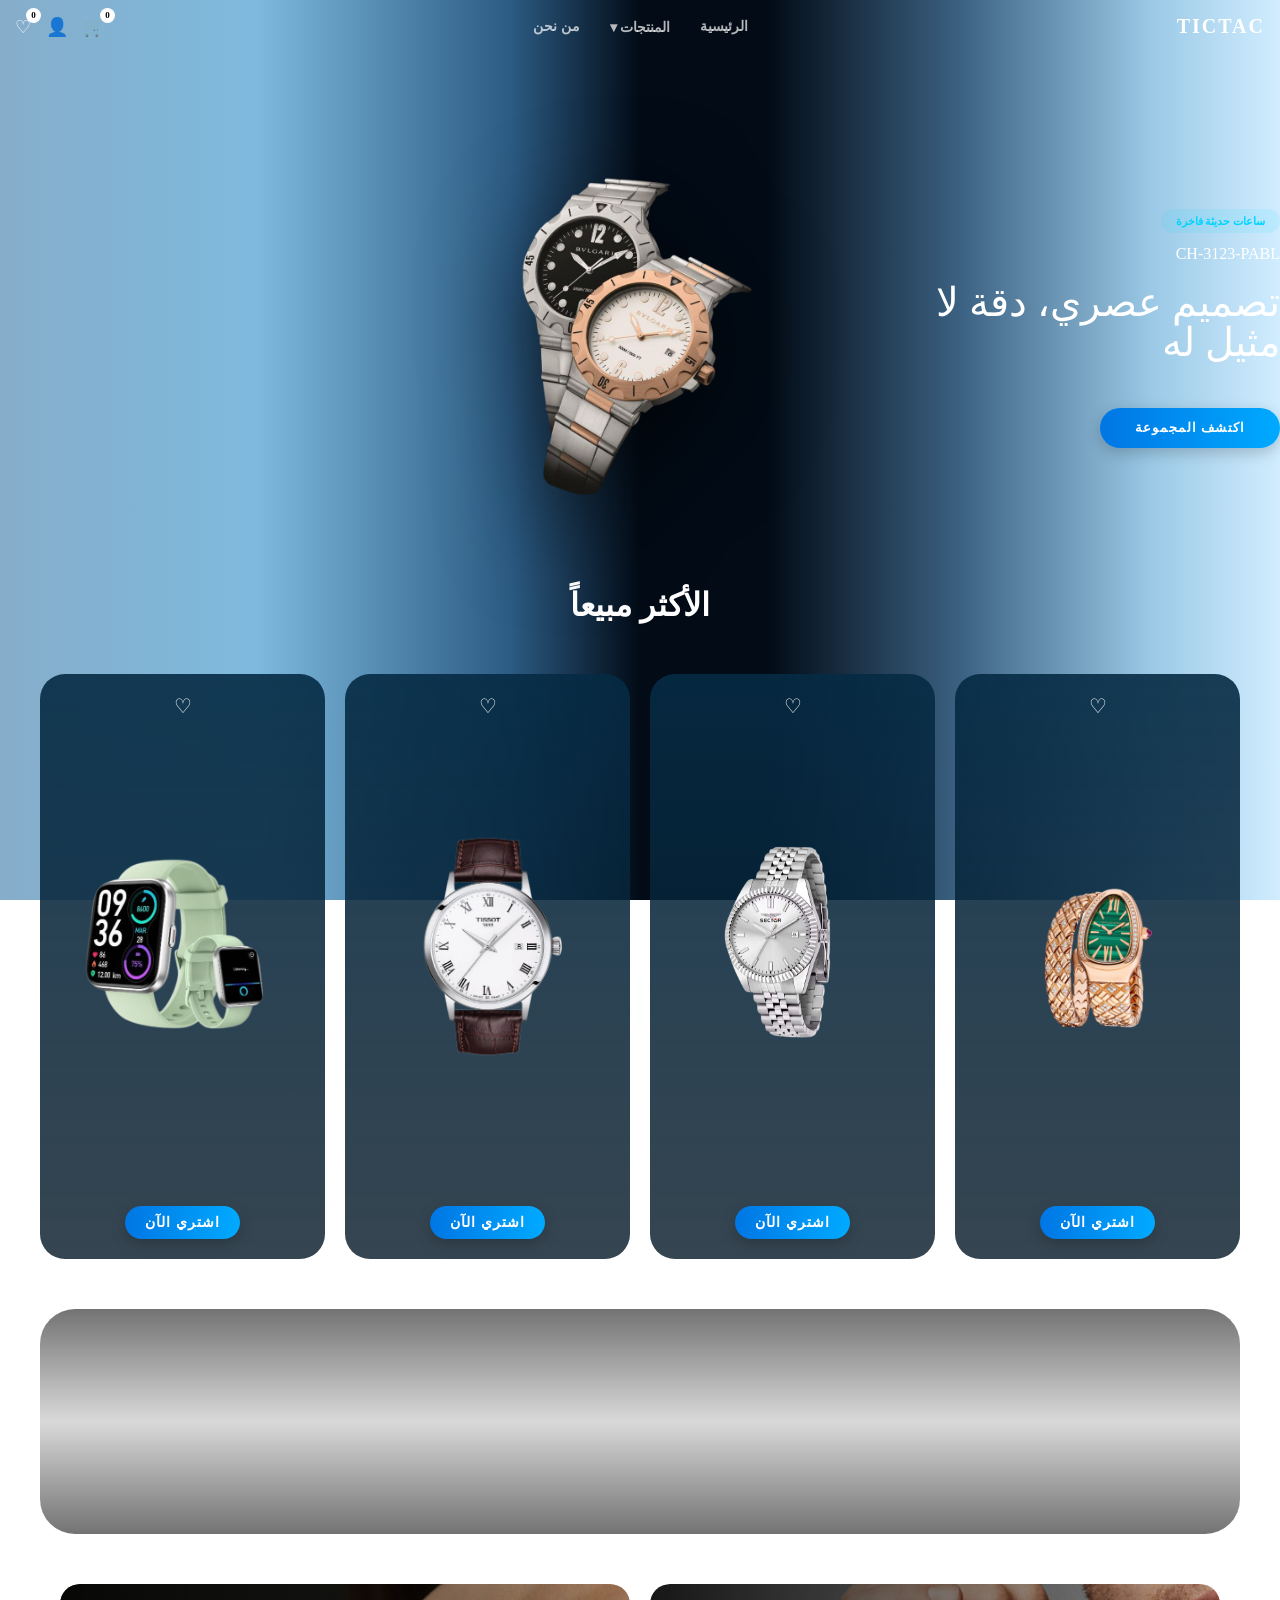
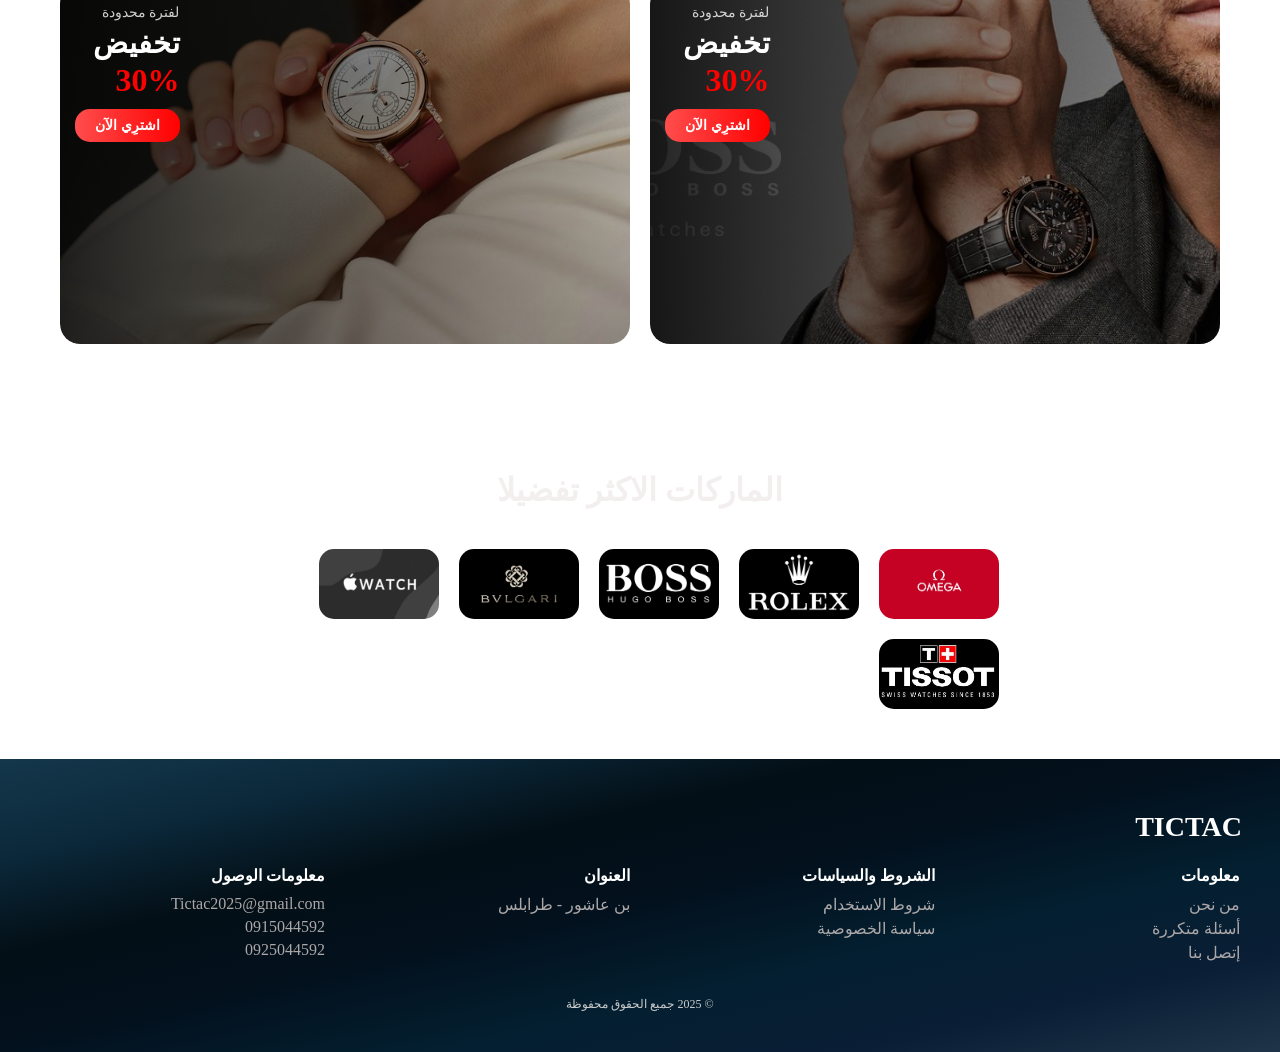
==== commit d1f83aaa: "aditing whatsapp and website behaviour" ====
--- a/index.html
+++ b/index.html
@@ -43,9 +43,9 @@
   <!-- الأيقونات -->
   <div class="nav-left-icons">
       <div class="icon-group">
-          <div class="icon-item">♡ <span class="badge">8</span></div>
-          <div class="icon-item" onclick="goLogin()">👤</div>
-          <div class="icon-item" onclick="goCart()">🛒 <span class="badge" id="cart-badge">0</span></div>
+          <div class="icon-item" onclick="location.href='cart.php'">🛒 <span class="badge" id="cart-badge">0</span></div>
+            <div class="icon-item" onclick="location.href='login.html'">👤</div>
+            <div class="icon-item">♡ <span class="badge" id="fav-badge">0</span></div>
       </div>
   
 
--- a/style.css
+++ b/style.css
@@ -77,6 +77,7 @@
     align-items: center;
     color: white;
     position: relative;
+    padding-top: 150px; /* ينزل صورة الساعة والنصوص للأسفل */
 }
 
 .main-title { 
@@ -254,7 +255,7 @@
     user-select: none;
 }
 .info{
-  margin-top: 100px;
+  /* تم إزالة الـ margin-top لأننا أضفنا مسافة من الأعلى للـ hero بالكامل */
 }
 
 /* ========== Responsive ========== */
@@ -307,6 +308,7 @@
   box-sizing: border-box;
   text-align: center;
   font-family: 'Times New Roman', Times, serif;
+  margin-top: auto;
 }
 
 /* العنوان الكبير */
